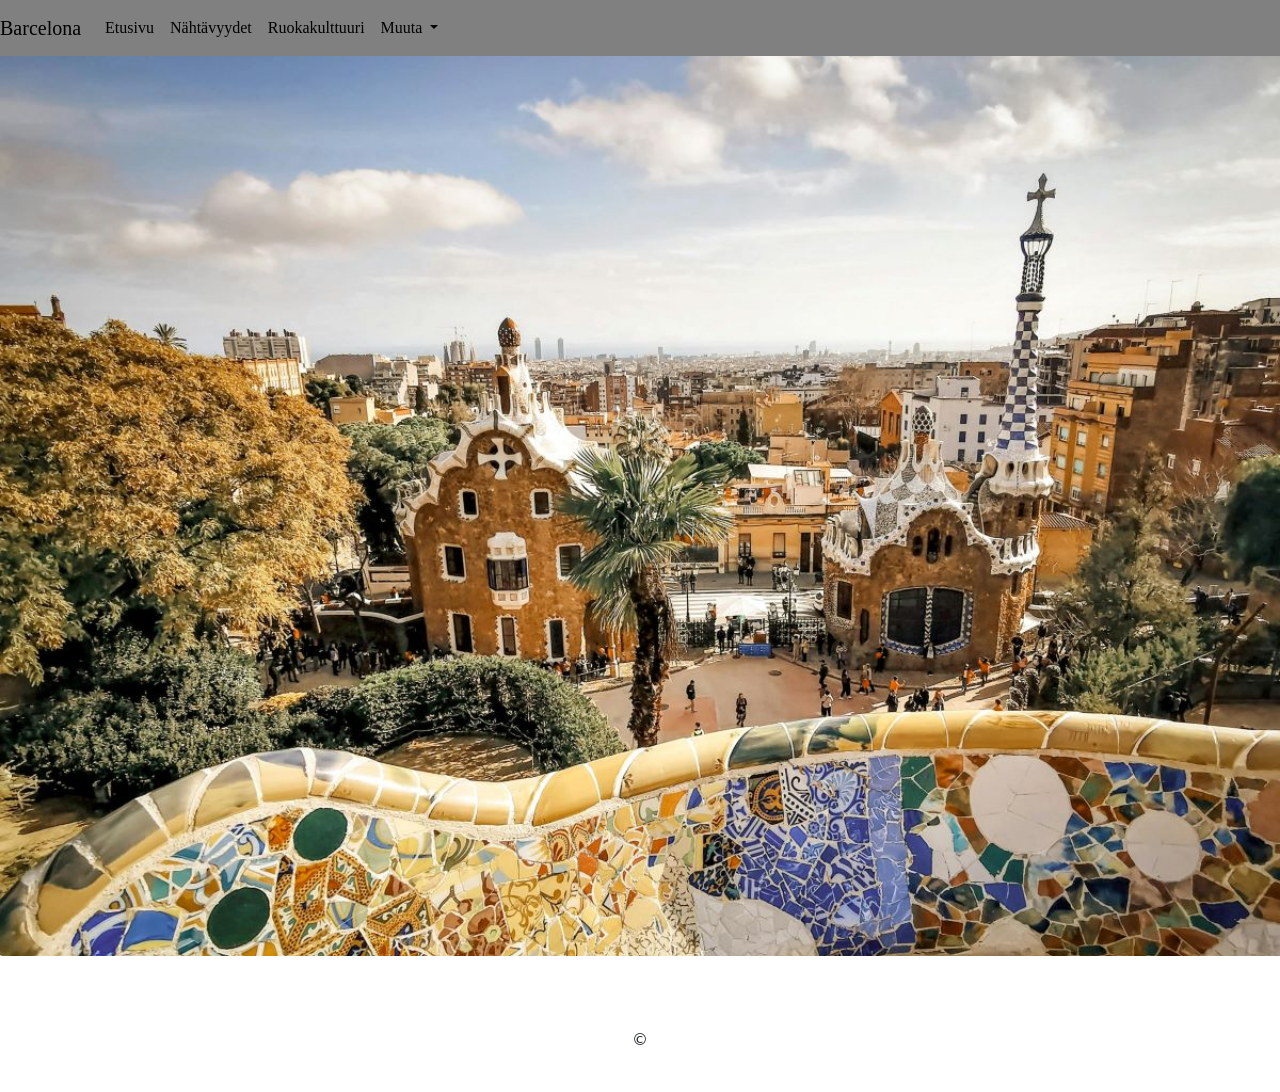
==== 4tehtava/index.html @ 93cd5178 "uusi kansio" ====
<!DOCTYPE html>
<html lang="en">
    <head>
        <meta charset="utf-8">
        <meta name="viewport" content="width=device-width, initial-scale=1">
        <title>Barcelona</title>
        <link rel="stylesheet" href="tyyli.css">
        <link href="https://cdn.jsdelivr.net/npm/bootstrap@5.3.3/dist/css/bootstrap.min.css" rel="stylesheet">
        <script src="https://cdn.jsdelivr.net/npm/bootstrap@5.3.3/dist/js/bootstrap.bundle.min.js"></script>
    
    </head>
    <body>
        
        <nav class="navbar navbar-custom navbar-expand-lg navbar-dark ">
        <a class="navbar-brand" href="#">Barcelona</a>
        <button class="navbar-toggler" type="button" data-toggle="collapse" data-target="#navbarNav" aria-controls="navbarNav" aria-expanded="false" aria-label="Toggle navigation">
        <span class="navbar-toggler-icon"></span>
        </button>
        <div class="collapse navbar-collapse" id="navbarNav">
        <ul class="navbar-nav">
        <li class="nav-item active">
        <a class="nav-link active" aria-current="page" href=" ">Etusivu</a>
        </li>
        <li class="nav-item">
        <a class="nav-link" href=" ">Nähtävyydet</a>
        </li>
        <li class="nav-item">
        <a class="nav-link" href=" ">Ruokakulttuuri</a>
        </li>
        
        <li class="nav-item dropdown">
        <a class="nav-link dropdown-toggle" href="#" id="navbarDropdown" role="button" data-toggle="dropdown" aria-haspopup="true" aria-expanded="false">
                                Muuta
        </a>
        <div class="dropdown-menu" aria-labelledby="navbarDropdown">
        <a class="dropdown-item" href=" ">Matkakuvia</a>
        <div class="dropdown-divider"></div>
        <a class="dropdown-item" href=" ">Vinkkejä</a>
        </div>
        </li>
        </ul>
        </div>
        </nav>
            <header class="hero d-flex align-items-center justify-content-center">
        <h1></h1>
        <h2> </h2>
        </header>
        <main>
            

        <footer class="py-4 mt-5">
            <div class="container text-center">
                <p>&copy; </p>
            </div>
        </footer>
    </main>
       
         
            
         <script src="https://code.jquery.com/jquery-3.5.1.slim.min.js"></script>
        <script src="https://cdn.jsdelivr.net/npm/@popperjs/core@2.9.2/dist/umd/popper.min.js"></script>
        <script src="https://stackpath.bootstrapcdn.com/bootstrap/4.5.2/js/bootstrap.min.js"></script>
        </body>
        </html>
---- 4tehtava/tyyli.css ----
.navbar-custom {
    background-color:  rgb(128,128,128) ;
}


.navbar-custom .navbar-brand,
.navbar-custom .navbar-text{
    color: black;
}


.navbar-custom .navbar-nav .nav-link {
    color: black;
}


.navbar-custom .nav-item.active .nav-link,
.navbar-custom .nav-item:hover .nav-link {
    color: black;
}

nav a { font-family: Georgia, 'Times New Roman', Times, serif;
}

  .hero {
         background-image: url('parcguell.jpg'); /* Vaihda kuva omaksi kuvaksi */
         background-size: cover;
         background-position: center;
         height: 100vh;
         color: white;
 }
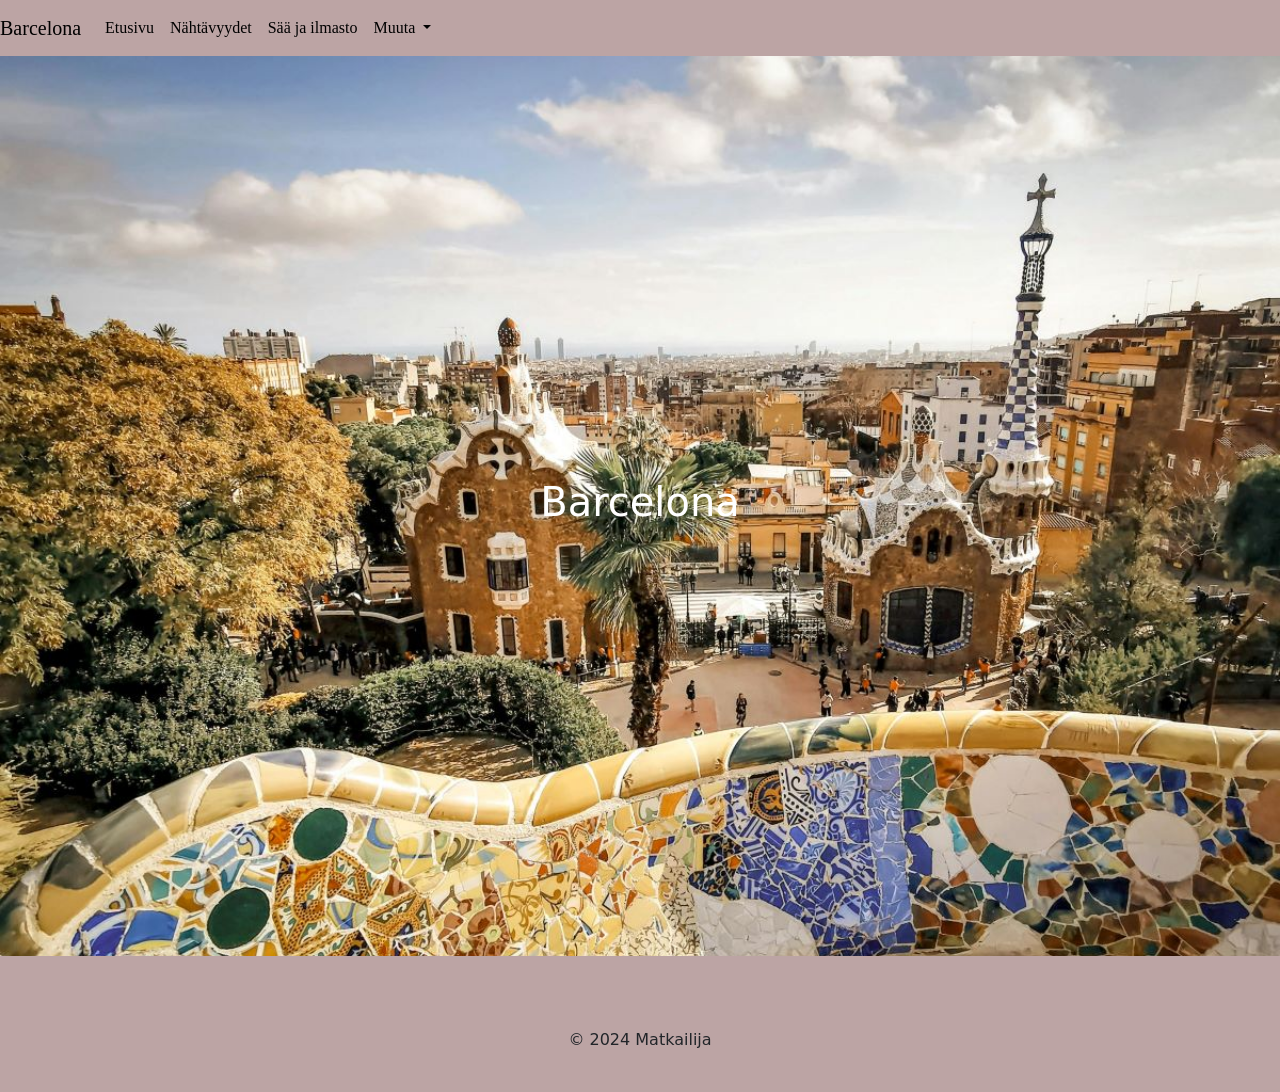
==== commit 103f8ff4: "css muokattu" ====
--- a/4tehtava/index.html
+++ b/4tehtava/index.html
@@ -19,13 +19,13 @@
         <div class="collapse navbar-collapse" id="navbarNav">
         <ul class="navbar-nav">
         <li class="nav-item active">
-        <a class="nav-link active" aria-current="page" href=" ">Etusivu</a>
+        <a class="nav-link active" aria-current="page" href="index.html">Etusivu</a>
         </li>
         <li class="nav-item">
-        <a class="nav-link" href=" ">Nähtävyydet</a>
+        <a class="nav-link" href="nahtavyydet.html">Nähtävyydet</a>
         </li>
         <li class="nav-item">
-        <a class="nav-link" href=" ">Ruokakulttuuri</a>
+        <a class="nav-link" href="saa.html">Sää ja ilmasto</a>
         </li>
         
         <li class="nav-item dropdown">
@@ -33,24 +33,23 @@
                                 Muuta
         </a>
         <div class="dropdown-menu" aria-labelledby="navbarDropdown">
-        <a class="dropdown-item" href=" ">Matkakuvia</a>
-        <div class="dropdown-divider"></div>
-        <a class="dropdown-item" href=" ">Vinkkejä</a>
+        <a class="dropdown-item" href="matkakuvia.html">Matkakuvia</a>
         </div>
         </li>
         </ul>
         </div>
         </nav>
             <header class="hero d-flex align-items-center justify-content-center">
-        <h1></h1>
+                <div class="text-center">
+                    <h1>Barcelona</h1>
         <h2> </h2>
         </header>
+
         <main>
-            
-
+        
         <footer class="py-4 mt-5">
             <div class="container text-center">
-                <p>&copy; </p>
+                <p>&copy; 2024 Matkailija</p>
             </div>
         </footer>
     </main>
--- a/4tehtava/tyyli.css
+++ b/4tehtava/tyyli.css
@@ -1,5 +1,24 @@
+body {
+
+    font-family: Georgia, "Times New Roman", Times, serif;
+    margin: 0;
+    padding: 0;
+    
+    background-color: rgb(188,164,164); 
+    color: #333; 
+
+}
+
+main {
+    background-color: rgb(188,164,164);
+    display: flex;
+    justify-content: center;
+    align-items: center;
+    flex-direction: column;
+}
+
 .navbar-custom {
-    background-color:  rgb(128,128,128) ;
+    background-color:  rgb(188, 164, 164) ;
 }
 
 
@@ -29,4 +48,21 @@
          height: 100vh;
          color: white;
  }
-    +    
+ .carousel-inner img {
+    width: 100%; 
+    height: auto;  
+}
+.carousel {
+    max-width: 600px; 
+    margin: 0 auto; 
+}
+.carousel-item {
+    height: 400px; 
+    overflow: hidden; 
+}
+.carousel-item img {
+    height: 100%; 
+    object-fit: cover; 
+}
+
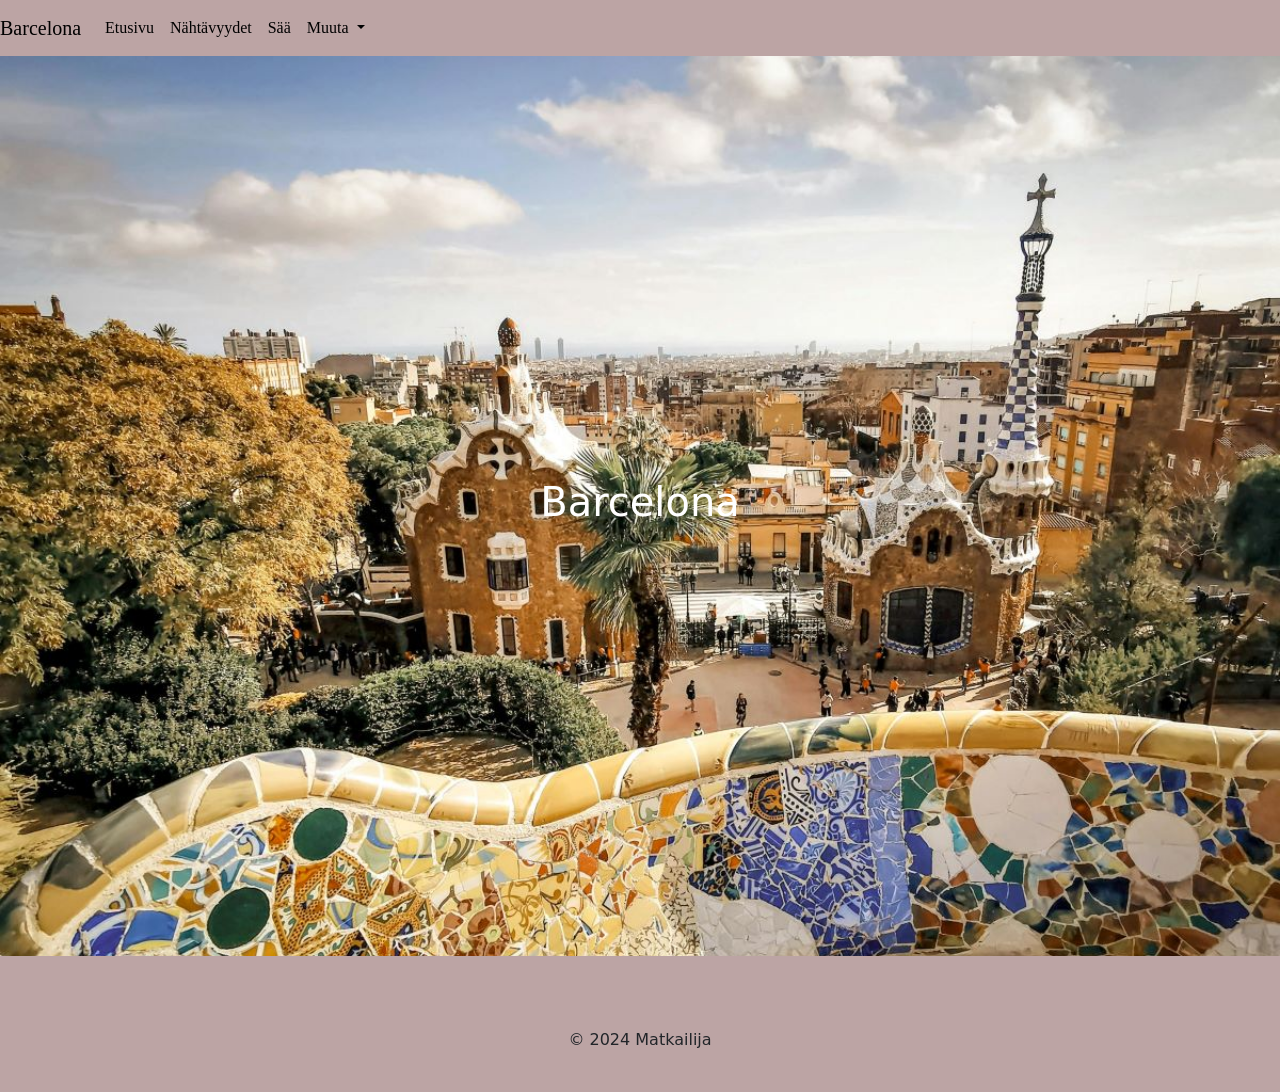
==== commit 1f65ce91: "sää näkyvissä" ====
--- a/4tehtava/index.html
+++ b/4tehtava/index.html
@@ -25,7 +25,7 @@
         <a class="nav-link" href="nahtavyydet.html">Nähtävyydet</a>
         </li>
         <li class="nav-item">
-        <a class="nav-link" href="saa.html">Sää ja ilmasto</a>
+        <a class="nav-link" href="saa.html">Sää</a>
         </li>
         
         <li class="nav-item dropdown">
--- a/4tehtava/tyyli.css
+++ b/4tehtava/tyyli.css
@@ -6,6 +6,11 @@
     
     background-color: rgb(188,164,164); 
     color: #333; 
+
+}
+
+h2 {
+    font-family: Georgia, "Times New Roman", Times, serif;
 
 }
 
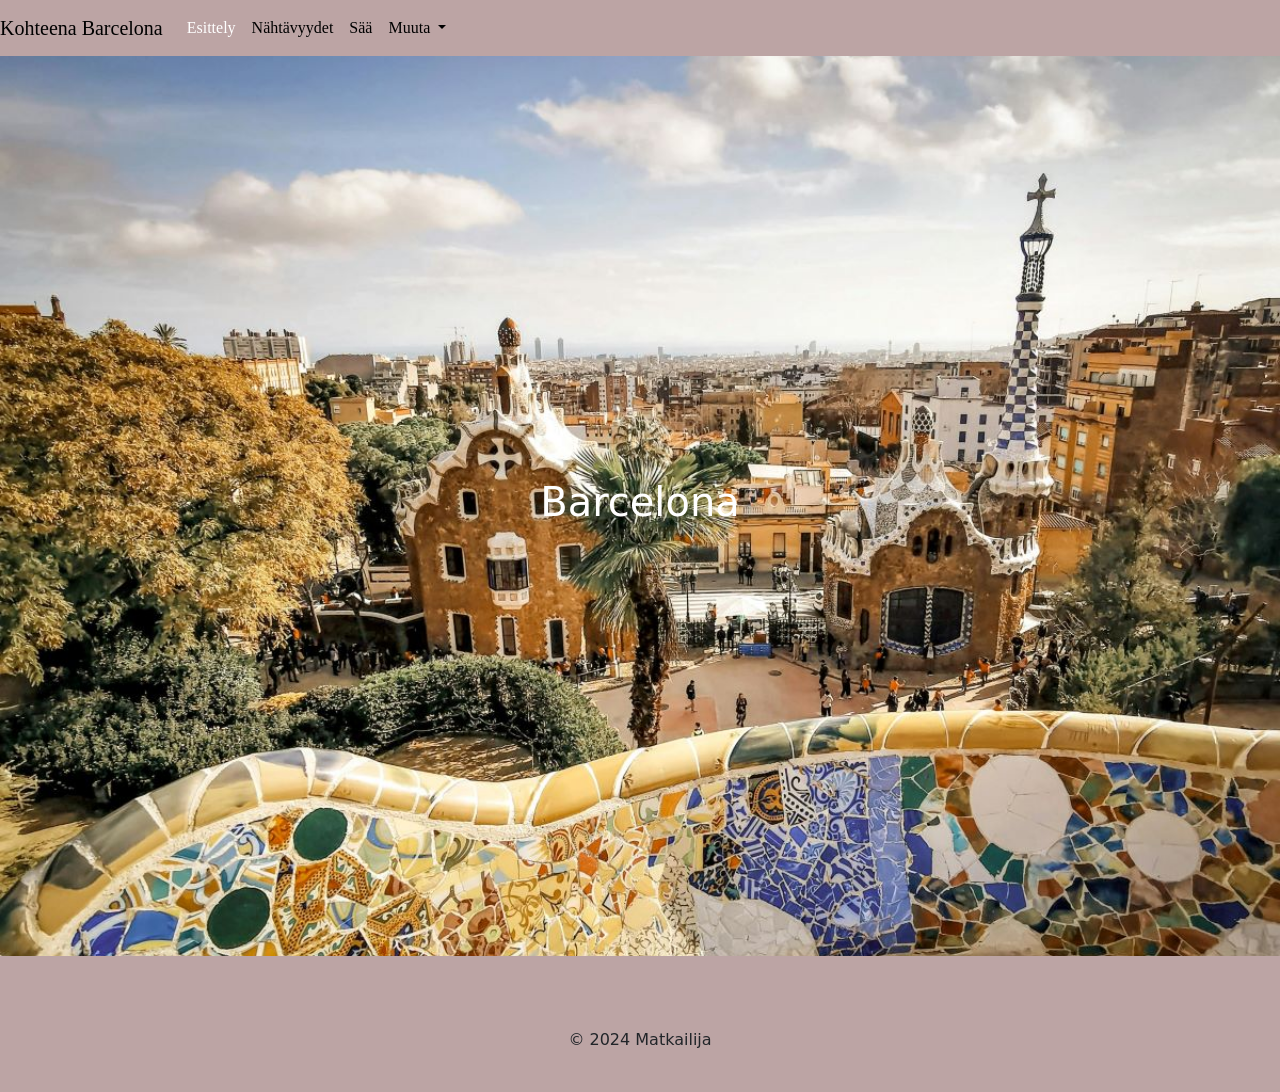
==== commit 80f82d3e: "muokkauksia" ====
--- a/4tehtava/index.html
+++ b/4tehtava/index.html
@@ -3,7 +3,7 @@
     <head>
         <meta charset="utf-8">
         <meta name="viewport" content="width=device-width, initial-scale=1">
-        <title>Barcelona</title>
+        <title>Kohteena Barcelona</title>
         <link rel="stylesheet" href="tyyli.css">
         <link href="https://cdn.jsdelivr.net/npm/bootstrap@5.3.3/dist/css/bootstrap.min.css" rel="stylesheet">
         <script src="https://cdn.jsdelivr.net/npm/bootstrap@5.3.3/dist/js/bootstrap.bundle.min.js"></script>
@@ -12,14 +12,14 @@
     <body>
         
         <nav class="navbar navbar-custom navbar-expand-lg navbar-dark ">
-        <a class="navbar-brand" href="#">Barcelona</a>
+        <a class="navbar-brand" href="index.html">Kohteena Barcelona</a>
         <button class="navbar-toggler" type="button" data-toggle="collapse" data-target="#navbarNav" aria-controls="navbarNav" aria-expanded="false" aria-label="Toggle navigation">
         <span class="navbar-toggler-icon"></span>
         </button>
         <div class="collapse navbar-collapse" id="navbarNav">
         <ul class="navbar-nav">
         <li class="nav-item active">
-        <a class="nav-link active" aria-current="page" href="index.html">Etusivu</a>
+        <a class="nav-link active" aria-current="page" href="index.html">Esittely</a>
         </li>
         <li class="nav-item">
         <a class="nav-link" href="nahtavyydet.html">Nähtävyydet</a>
@@ -42,7 +42,7 @@
             <header class="hero d-flex align-items-center justify-content-center">
                 <div class="text-center">
                     <h1>Barcelona</h1>
-        <h2> </h2>
+        <h2></h2>
         </header>
 
         <main>
--- a/4tehtava/tyyli.css
+++ b/4tehtava/tyyli.css
@@ -8,6 +8,8 @@
     color: #333; 
 
 }
+
+
 
 h2 {
     font-family: Georgia, "Times New Roman", Times, serif;
@@ -40,14 +42,14 @@
 
 .navbar-custom .nav-item.active .nav-link,
 .navbar-custom .nav-item:hover .nav-link {
-    color: black;
+    color: white;
 }
 
 nav a { font-family: Georgia, 'Times New Roman', Times, serif;
 }
 
   .hero {
-         background-image: url('parcguell.jpg'); /* Vaihda kuva omaksi kuvaksi */
+         background-image: url('parcguell.jpg'); 
          background-size: cover;
          background-position: center;
          height: 100vh;
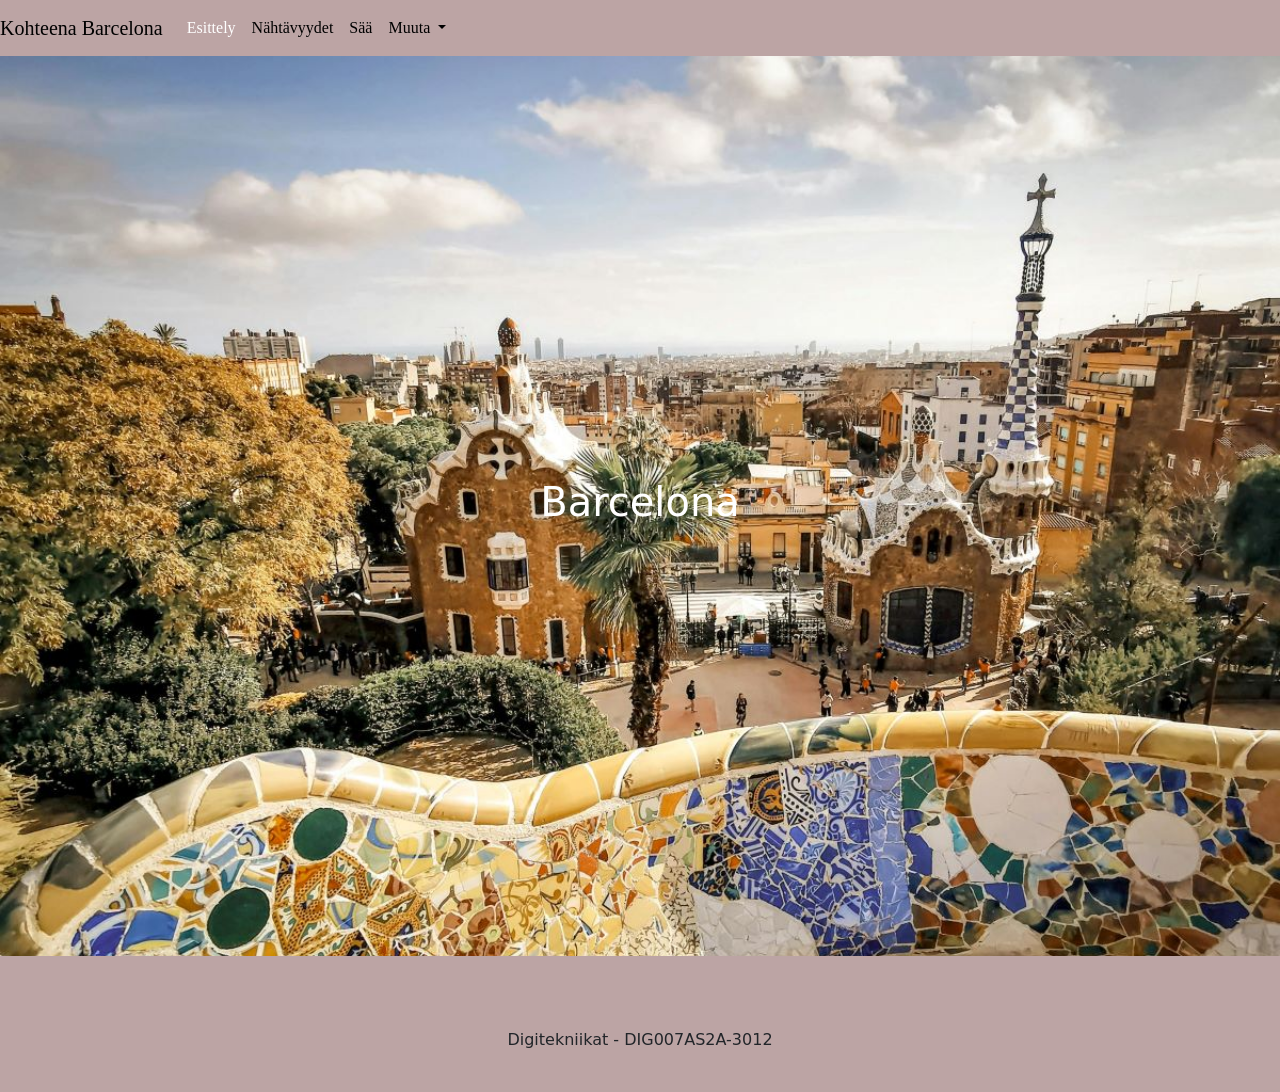
==== commit 37a837dd: "footer muokattu" ====
--- a/4tehtava/index.html
+++ b/4tehtava/index.html
@@ -49,7 +49,7 @@
         
         <footer class="py-4 mt-5">
             <div class="container text-center">
-                <p>&copy; 2024 Matkailija</p>
+                <p>Digitekniikat - DIG007AS2A-3012</p>
             </div>
         </footer>
     </main>
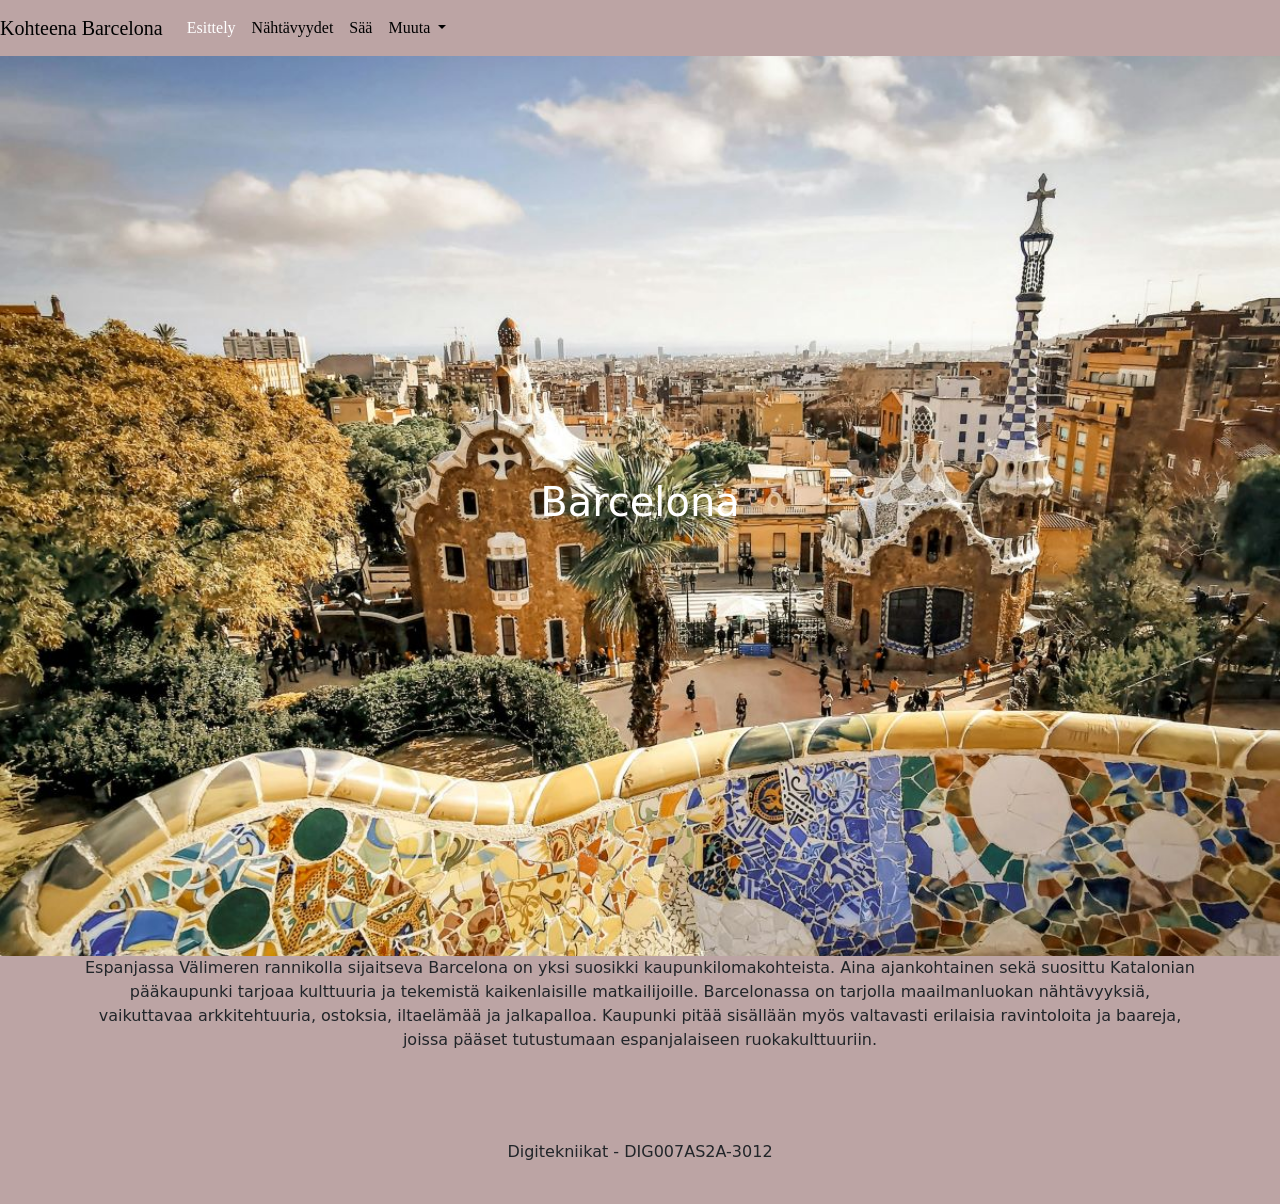
==== commit 0623c3bd: "tekstiä lisätty" ====
--- a/4tehtava/index.html
+++ b/4tehtava/index.html
@@ -46,6 +46,13 @@
         </header>
 
         <main>
+            <div class="container text-center">
+               <p> Espanjassa Välimeren rannikolla sijaitseva Barcelona on yksi suosikki kaupunkilomakohteista. 
+                Aina ajankohtainen sekä suosittu Katalonian pääkaupunki tarjoaa kulttuuria ja tekemistä kaikenlaisille matkailijoille.
+                Barcelonassa on tarjolla maailmanluokan nähtävyyksiä, vaikuttavaa arkkitehtuuria, ostoksia, iltaelämää ja jalkapalloa.
+                Kaupunki pitää sisällään myös valtavasti erilaisia ravintoloita ja baareja, joissa pääset tutustumaan espanjalaiseen
+                ruokakulttuuriin. </p>
+            </div>
         
         <footer class="py-4 mt-5">
             <div class="container text-center">
